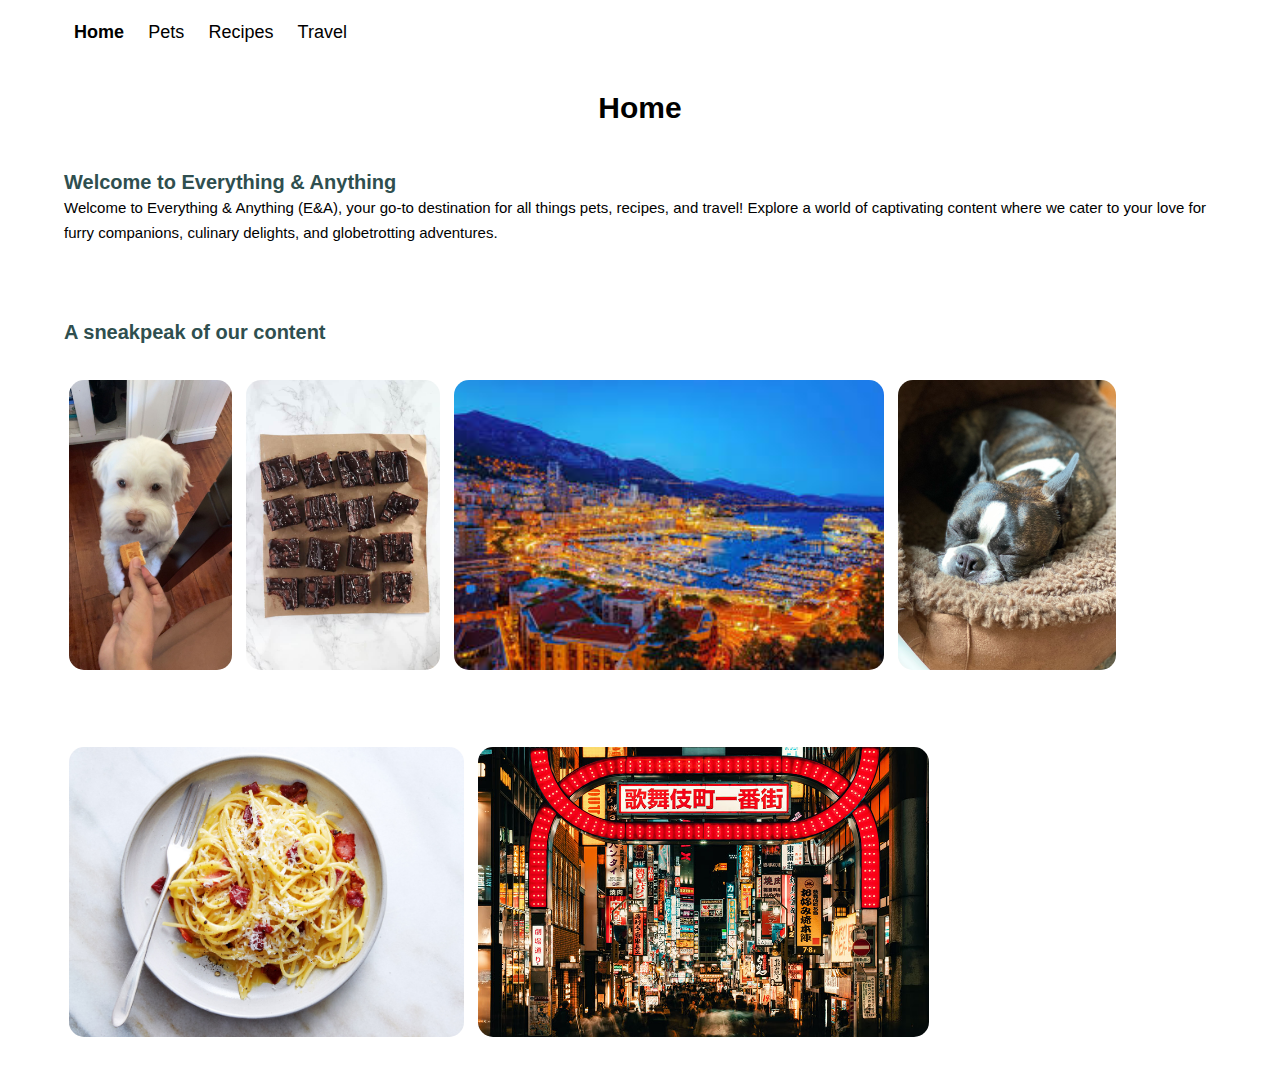
==== index.html @ c5169501 "Add files via upload" ====
<!DOCTYPE html>
<html lang="en">
<head>
    <meta charset="UTF-8">
    <meta name="viewport" content="width=device-width, initial-scale=1.0">
    <link rel="stylesheet" href="css/reset.css">
    <link rel="stylesheet" href="css/style.css">
    <title>Home</title>
</head>
<body>
    <header>
        <a href="#main" class="skip">Skip to Main Content</a>
        <nav>
            <ul>
                <li><a class="active" href = "index.html">Home</a></li>
                <li><a href = "pets.html">Pets</a></li>
                <li><a href = "recipes.html">Recipes</a></li>
                <li><a href = "travel.html">Travel</a></li>
            </ul>
        </nav>
    </header>

    <main id="main">
        <h1>Home</h1>
        <h2>Welcome to Everything & Anything</h2>
        <div>
            <p>Welcome to Everything & Anything (E&A), your go-to destination for all things pets, recipes, and travel! Explore a world of captivating content where we cater to your love for furry companions, culinary delights, and globetrotting adventures. </p>
        </div>
        <h2>A sneakpeak of our content</h2>
            <img class="home-img" src="images/pluto_cookie.JPG" alt = "White dog looking at cookie">
            <img class="home-img" src="images/Brownie2.jpg" alt="Baked fudgy date brownies">
            <img class="home-img" src="images/monaco3.jpg" alt="Photo of Monaco during night time">
            <img class="home-img" src="images/Fitz_sleeping.jpeg" alt="Boston terrier sleeping">
            <img class="home-img" src="images/carbonara.jpg" alt="A plate of pasta carbonara">
            <img class="home-img" src="images/tokyo2.jpg" alt="Bright neon signs in Tokyo at night">

    </main>
    <footer></footer>
    
</body>
</html>
---- css/style.css ----
.skip{
    left: 50%;
    position: absolute;
    transform: translateY(-200%);
}

.skip{
    height: 30px;
    left: 50%;
    padding: 8px;
    position: absolute;
    transform: translateY(-200%);
    transition: transform 0.3s;
}

.skip:focus{
    transform: translateY(0%);
}

nav{
    margin-top: 20px;
}

nav ul li{
    display: inline;
    padding: 3px 10px 3px 10px;
    margin: 5px 0px 5px 0px;
    font-size: 18px;
}

nav ul li:hover{
    color: #2c9e9e;
}

.active{
    font-weight: bold;
}

body{
    margin-left: 5%;
    margin-right: 5%;
    font-size: 15px;
    font-family: "Century Gothic", Arial, Helvetica, sans-serif;
    line-height: 25px;
}

h1{
    font-size: 30px;
    font-weight: bold;
    font-family: "Century Gothic", Arial, Helvetica, sans-serif;
    text-align: center;
    margin-top: 50px;
}

h2{
    font-size: 20px;
    font-weight: bold;
    font-family: "Century Gothic", Arial, Helvetica, sans-serif;
    color:darkslategray;
    margin-top: 50px;
}

h3{
    font-size: 15px;
    font-weight: bold;
    font-family: "Century Gothic", Arial, Helvetica, sans-serif;
    color:#2f4f4f;
    margin-top: 20px;
}

p{
    font-size: 15px;
    font-family: "Century Gothic", Arial, Helvetica, sans-serif;
    line-height: 25px;
    padding-bottom: 25px;
}

img{
    padding: 5px;
    margin: 20px 0px 20px 0px;
    border-radius: 20px;
    height: 200px;
}

.main-img{
    padding: 5px;
    margin: 20px 0px 20px 0px;
    border-radius: 20px;
    height: 400px;
}

.items{
    margin-left: 50px;
    list-style-type: circle;
}

.home-img{
    padding: 5px;
    margin: 30px 0px 30px 0px;
    border-radius: 20px;
    height: 300px;
}
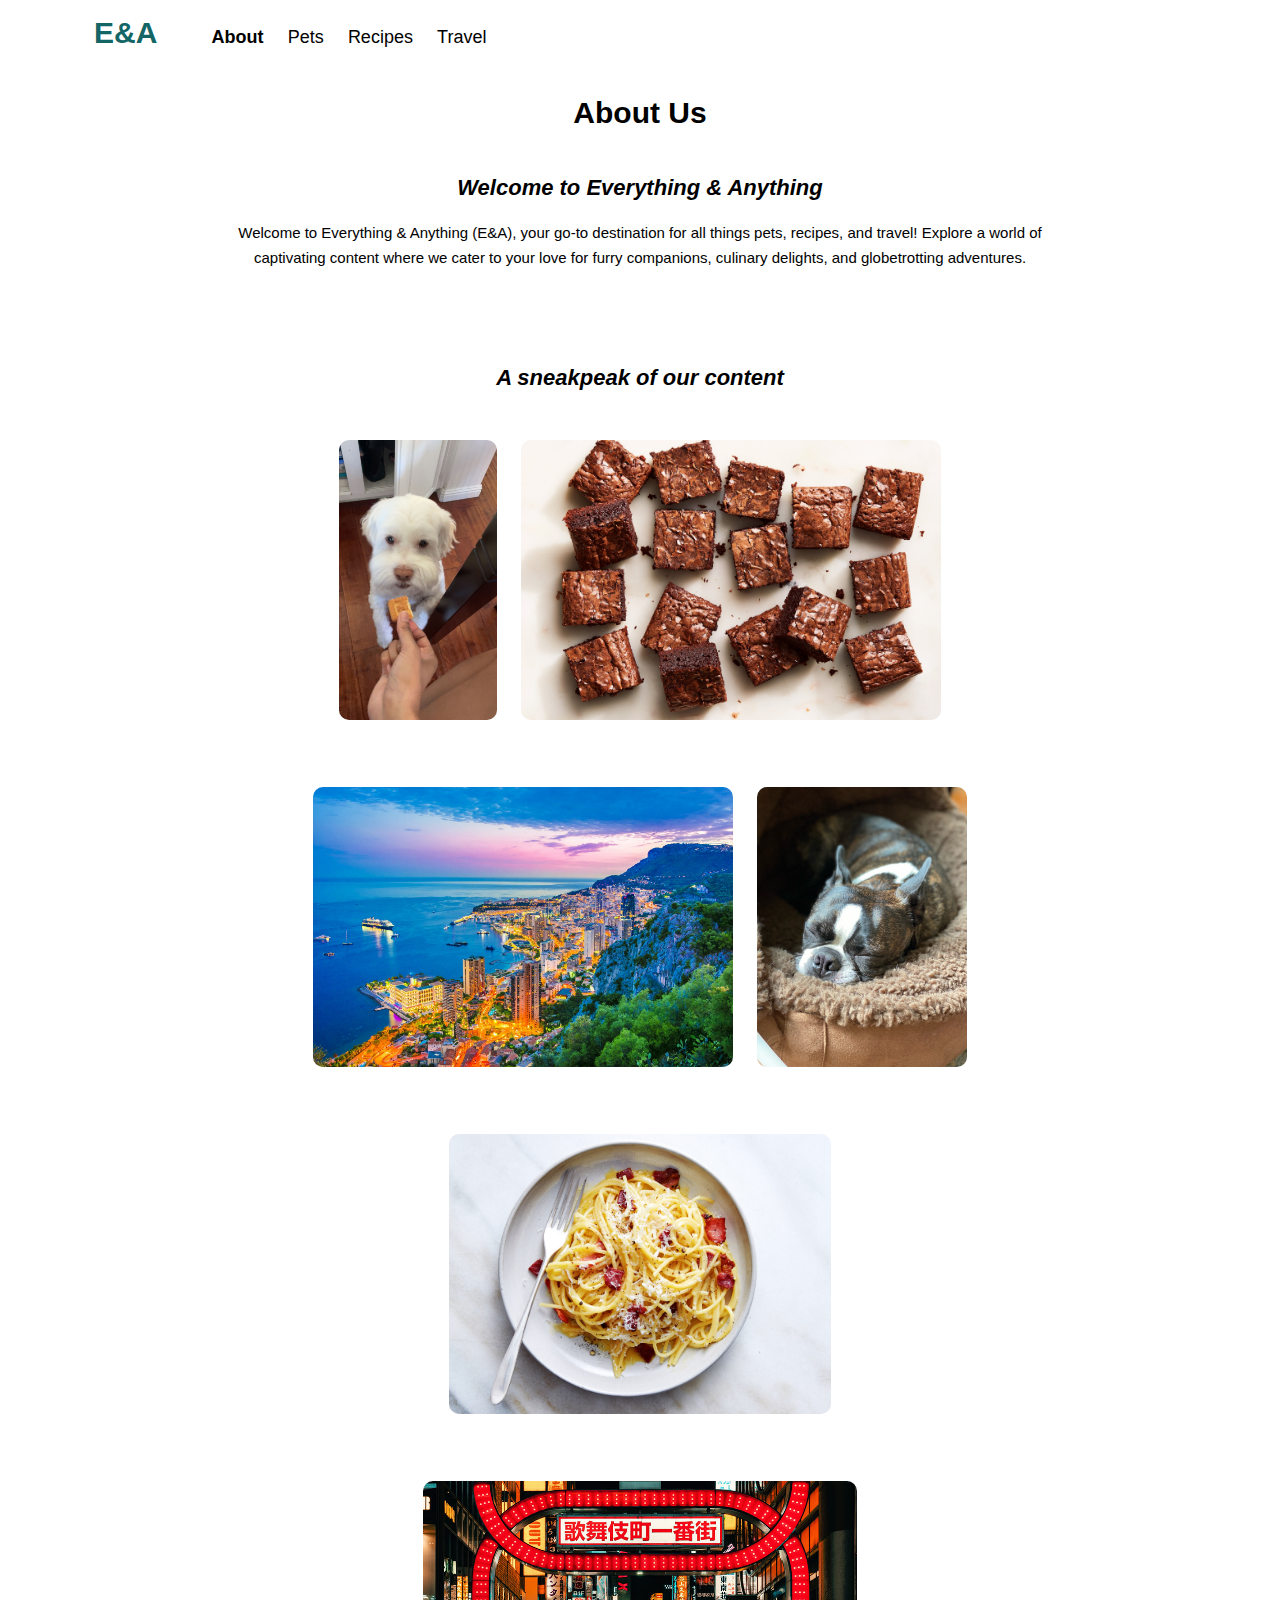
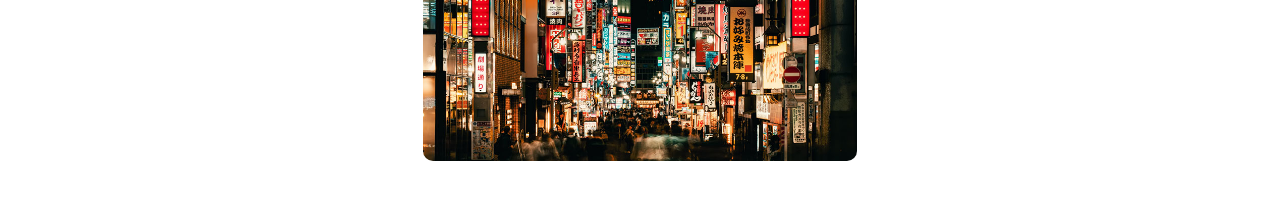
==== commit 1ebee24c: "Add files via upload" ====
--- a/index.html
+++ b/index.html
@@ -12,7 +12,8 @@
         <a href="#main" class="skip">Skip to Main Content</a>
         <nav>
             <ul>
-                <li><a class="active" href = "index.html">Home</a></li>
+                <li><a class="logo" href = "index.html">E&A</a></li>
+                <li><a class="active" href = "index.html">About</a></li>
                 <li><a href = "pets.html">Pets</a></li>
                 <li><a href = "recipes.html">Recipes</a></li>
                 <li><a href = "travel.html">Travel</a></li>
@@ -21,19 +22,23 @@
     </header>
 
     <main id="main">
-        <h1>Home</h1>
-        <h2>Welcome to Everything & Anything</h2>
-        <div>
-            <p>Welcome to Everything & Anything (E&A), your go-to destination for all things pets, recipes, and travel! Explore a world of captivating content where we cater to your love for furry companions, culinary delights, and globetrotting adventures. </p>
+        <h1>About Us</h1>
+        <div class="home-grid">
+            <div class="welcome">
+                <h2>Welcome to Everything & Anything</h2>
+                <p>Welcome to Everything & Anything (E&A), your go-to destination for all things pets, recipes, and travel! Explore a world of captivating content where we cater to your love for furry companions, culinary delights, and globetrotting adventures. </p>
+            </div>
+
+            <div class="sneakpeak">
+                <h2>A sneakpeak of our content</h2>
+                    <a href="pets.html"><img class="home-img" src="images/pluto_cookie.JPG" alt = "White dog looking at cookie"></a>
+                    <a href="recipes.html"><img class="home-img" src="images/Brownie.jpg" alt="Photo of baked date brownies"></a>
+                    <a href="travel.html"><img class="home-img" src="images/monaco.jpg" alt="Photo of Monaco during sunset"></a>
+                    <a href="pets.html"><img class="home-img" src="images/Fitz_sleeping.jpeg" alt="Boston terrier sleeping"></a>
+                    <a href="recipes.html"><img class="home-img" src="images/carbonara.jpg" alt="A plate of pasta carbonara"></a>
+                    <a href="travel.html"><img class="home-img" src="images/tokyo2.jpg" alt="Bright neon signs in Tokyo at night"></a>
+            </div>
         </div>
-        <h2>A sneakpeak of our content</h2>
-            <img class="home-img" src="images/pluto_cookie.JPG" alt = "White dog looking at cookie">
-            <img class="home-img" src="images/Brownie2.jpg" alt="Baked fudgy date brownies">
-            <img class="home-img" src="images/monaco3.jpg" alt="Photo of Monaco during night time">
-            <img class="home-img" src="images/Fitz_sleeping.jpeg" alt="Boston terrier sleeping">
-            <img class="home-img" src="images/carbonara.jpg" alt="A plate of pasta carbonara">
-            <img class="home-img" src="images/tokyo2.jpg" alt="Bright neon signs in Tokyo at night">
-
     </main>
     <footer></footer>
     
--- a/css/style.css
+++ b/css/style.css
@@ -1,20 +1,18 @@
 .skip{
-    left: 50%;
     position: absolute;
-    transform: translateY(-200%);
-}
-
-.skip{
-    height: 30px;
-    left: 50%;
-    padding: 8px;
-    position: absolute;
-    transform: translateY(-200%);
-    transition: transform 0.3s;
+    left: -10000px;
+    top: auto;
+    width: 1px;
+    height: 1px;
+    overflow: hidden;
 }
 
 .skip:focus{
-    transform: translateY(0%);
+    position: static;
+    width: auto;
+    height: auto;
+    color: blue;
+    font-weight: bold;
 }
 
 nav{
@@ -30,10 +28,26 @@
 
 nav ul li:hover{
     color: #2c9e9e;
+    font-weight: bold;
+    transition: 0.15s;
 }
 
 .active{
     font-weight: bold;
+}
+
+.logo{
+    font-size: 30px;
+    font-weight: bold;
+    font-family: "Futura", "Trebuchet MS", Arial, sans-serif;
+    padding-right: 30px;
+    margin-left: 20px;
+    color: #146666;
+}
+
+.logo:hover{
+    color: #2c9e9e;
+    transition: 0.15s;
 }
 
 body{
@@ -49,23 +63,24 @@
     font-weight: bold;
     font-family: "Century Gothic", Arial, Helvetica, sans-serif;
     text-align: center;
-    margin-top: 50px;
+    padding: 50px 0px 50px 0px;
 }
 
 h2{
-    font-size: 20px;
+    font-size: 22px;
     font-weight: bold;
     font-family: "Century Gothic", Arial, Helvetica, sans-serif;
-    color:darkslategray;
-    margin-top: 50px;
+    font-style: italic;
+    /* color:darkslategray; */
+    padding-bottom: 20px;
 }
 
 h3{
     font-size: 15px;
     font-weight: bold;
     font-family: "Century Gothic", Arial, Helvetica, sans-serif;
-    color:#2f4f4f;
-    margin-top: 20px;
+    /* color:#2f4f4f; */
+    padding-bottom: 10px;
 }
 
 p{
@@ -79,29 +94,77 @@
     padding: 5px;
     margin: 20px 0px 20px 0px;
     border-radius: 20px;
-    height: 200px;
+    max-height: 200px;
+    width: auto;
+
 }
 
 .main-img{
     padding: 5px;
     margin: 20px 0px 20px 0px;
     border-radius: 20px;
-    height: 400px;
+    max-height: 400px;
+    width: auto;
 }
 
 .items{
     margin-left: 50px;
     list-style-type: circle;
+    padding-bottom: 20px;
+}
+
+.grid-container{
+    display: grid;
+    grid-template-columns: 1fr 1fr;
+    grid-column-gap: 20px;
+    grid-row-gap: 20px;
+    padding: 40px 10px 40px 10px;
+    margin: 50px 0px 50px 0px;
+    border-radius: 20px;
+    background-color: #f7f7f7;
+}
+
+.grid-item{
+    padding: 0px 30px 0px 30px;
+}
+
+.gallery, .grid-header{
+    grid-column: 1 / span 2;
+    padding: 0px 30px 0px 30px;
+}
+
+.home-grid{
+    display: grid;
+    grid-template-columns: 1fr 1fr;
+    grid-column-gap: 20px;
+    grid-row-gap: 20px;
+    text-align: center;
+    margin-left: 15%;
+    margin-right: 15%;
+}
+
+.welcome{
+    grid-column: 1 / span 2;
+    margin-bottom: 50px;
+}
+
+.sneakpeak{
+    grid-column: 1 / 3;
 }
 
 .home-img{
-    padding: 5px;
-    margin: 30px 0px 30px 0px;
+    padding: 10px;
     border-radius: 20px;
-    height: 300px;
+    max-height: 300px;
+    width: auto;
+}
+
+.home-img:hover{
+    opacity: 0.9;
+    transform: scale(1.05);
+    transition: 0.15s;
 }
 
 
 
 
-
